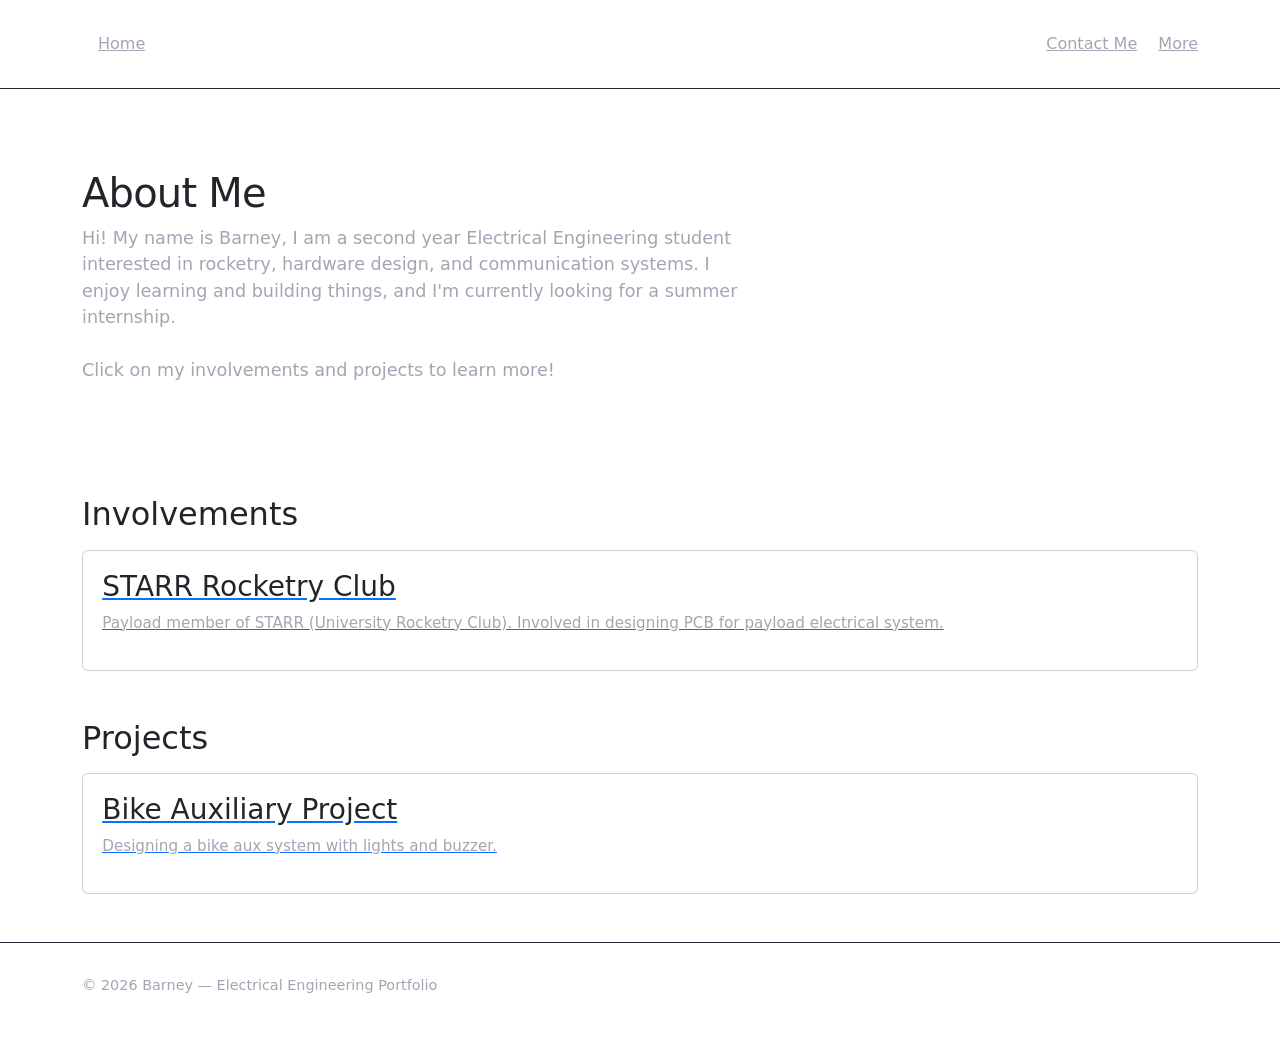
==== index.html @ 224e3424 "Refactor index.html for better structure and semantics Updated HTML structure and improved semantic " ====
<!DOCTYPE html>
<html lang="en">
<head>
  <meta charset="utf-8">
  <meta name="viewport" content="width=device-width, initial-scale=1">
  <title>My Projects & Involvements</title>

  <!-- Your custom CSS (load AFTER Bootstrap so it overrides) -->
  <link rel="stylesheet" href="main.css">

  <!-- Optional: Bootstrap ONLY for base reset (you can remove entirely if desired) -->
  <link href="https://cdn.jsdelivr.net/npm/bootstrap@5.1.3/dist/css/bootstrap.min.css" rel="stylesheet">
</head>

<body>

  <!-- NAV -->
  <header>
    <div class="container">
      <nav>
        <div class="logo">
          <a href="#">Home</a>
        </div>

        <div class="nav-links">
          <a href="page1.html">Contact Me</a>
          <a href="#">More</a>
        </div>
      </nav>
    </div>
  </header>

  <!-- HERO / ABOUT -->
  <section class="hero">
    <div class="container">
      <h1>About Me</h1>
      <p>
        Hi! My name is Barney, I am a second year Electrical Engineering student interested in rocketry,
        hardware design, and communication systems. I enjoy learning and building things, and I'm currently
        looking for a summer internship. <br><br>
        Click on my involvements and projects to learn more!
      </p>
    </div>
  </section>

  <!-- INVOLVEMENTS -->
  <section>
    <div class="container">
      <h2>Involvements</h2>

      <div class="grid">

        <a href="starr.html" class="card-link">
          <div class="card">
            <h3>STARR Rocketry Club</h3>
            <p>
              Payload member of STARR (University Rocketry Club). Involved in designing PCB for payload electrical system.
            </p>
          </div>
        </a>

      </div>
    </div>
  </section>

  <!-- PROJECTS -->
  <section>
    <div class="container">
      <h2>Projects</h2>

      <div class="grid">

        <a href="bike aux.html" class="card-link">
          <div class="card">
            <h3>Bike Auxiliary Project</h3>
            <p>Designing a bike aux system with lights and buzzer.</p>
          </div>
        </a>

      </div>
    </div>
  </section>

  <!-- FOOTER -->
  <footer>
    <div class="container">
      <p>© 2026 Barney — Electrical Engineering Portfolio</p>
    </div>
  </footer>

</body>
</html>
---- main.css ----
/* =========================
   Minimal Portfolio CSS
   Sleek / Engineering Style
   ========================= */

/* Reset */
* {
  margin: 0;
  padding: 0;
  box-sizing: border-box;
}

html {
  scroll-behavior: smooth;
}

body {
  font-family: Inter, system-ui, -apple-system, Segoe UI, Roboto, Arial, sans-serif;
  line-height: 1.6;
  color: #e6e6e6;
  background: #0f1115;
  -webkit-font-smoothing: antialiased;
  text-rendering: optimizeLegibility;
}

/* Theme */
:root {
  --bg: #0f1115;
  --panel: #151923;
  --text: #e6e6e6;
  --muted: #a0a6b2;
  --accent: #6ea8fe;
  --border: #232838;
}

/* Layout */
.container {
  width: min(1100px, 92%);
  margin: 0 auto;
}

/* Typography */
h1, h2, h3, h4 {
  line-height: 1.2;
  margin-bottom: 0.6rem;
  color: var(--text);
}

h1 {
  font-size: clamp(2rem, 4vw, 3rem);
  letter-spacing: -0.02em;
}

h2 {
  font-size: 1.6rem;
  margin-top: 2.5rem;
}

p {
  color: var(--muted);
  margin-bottom: 1rem;
}

/* Links */
a {
  color: var(--accent);
  text-decoration: none;
  transition: 0.2s ease;
}

a:hover {
  opacity: 0.8;
}

/* Header / Nav */
header {
  padding: 2rem 0;
  border-bottom: 1px solid var(--border);
  margin-bottom: 2rem;
}

nav {
  display: flex;
  justify-content: space-between;
  align-items: center;
  gap: 1rem;
}

nav a {
  margin-left: 1rem;
  font-weight: 500;
  color: var(--muted);
}

nav a:hover {
  color: var(--text);
}

/* Hero */
.hero {
  padding: 3rem 0;
}

.hero p {
  font-size: 1.1rem;
  max-width: 60ch;
}

/* Sections */
section {
  margin-bottom: 3rem;
}

/* Cards (projects / experience) */
.grid {
  display: grid;
  grid-template-columns: repeat(auto-fit, minmax(260px, 1fr));
  gap: 1.2rem;
  margin-top: 1rem;
}

.card {
  background: var(--panel);
  border: 1px solid var(--border);
  border-radius: 12px;
  padding: 1.2rem;
  transition: transform 0.15s ease, border 0.15s ease;
}

.card:hover {
  transform: translateY(-3px);
  border-color: var(--accent);
}

.card h3 {
  margin-bottom: 0.5rem;
}

.card p {
  font-size: 0.95rem;
}

/* Buttons */
button, .btn {
  display: inline-block;
  background: var(--accent);
  color: #0b0d12;
  padding: 0.6rem 1rem;
  border-radius: 8px;
  font-weight: 600;
  border: none;
  cursor: pointer;
  transition: 0.2s ease;
}

button:hover, .btn:hover {
  transform: translateY(-1px);
  opacity: 0.9;
}

/* Secondary button */
.btn-secondary {
  background: transparent;
  border: 1px solid var(--border);
  color: var(--text);
}

.btn-secondary:hover {
  border-color: var(--accent);
  color: var(--accent);
}

/* Lists */
ul {
  list-style: none;
  padding-left: 0;
}

li {
  padding: 0.4rem 0;
  color: var(--muted);
}

/* Footer */
footer {
  border-top: 1px solid var(--border);
  padding: 2rem 0;
  margin-top: 3rem;
  color: var(--muted);
  font-size: 0.9rem;
}

/* Code blocks (for engineering vibe) */
code {
  background: #1a1f2b;
  padding: 0.2rem 0.4rem;
  border-radius: 6px;
  font-family: ui-monospace, SFMono-Regular, Menlo, Monaco, Consolas, monospace;
  font-size: 0.9em;
}

pre {
  background: #141824;
  padding: 1rem;
  border-radius: 10px;
  overflow-x: auto;
  border: 1px solid var(--border);
}

/* Responsive tweaks */
@media (max-width: 600px) {
  nav {
    flex-direction: column;
    align-items: flex-start;
  }

  .hero {
    padding: 2rem 0;
  }
}
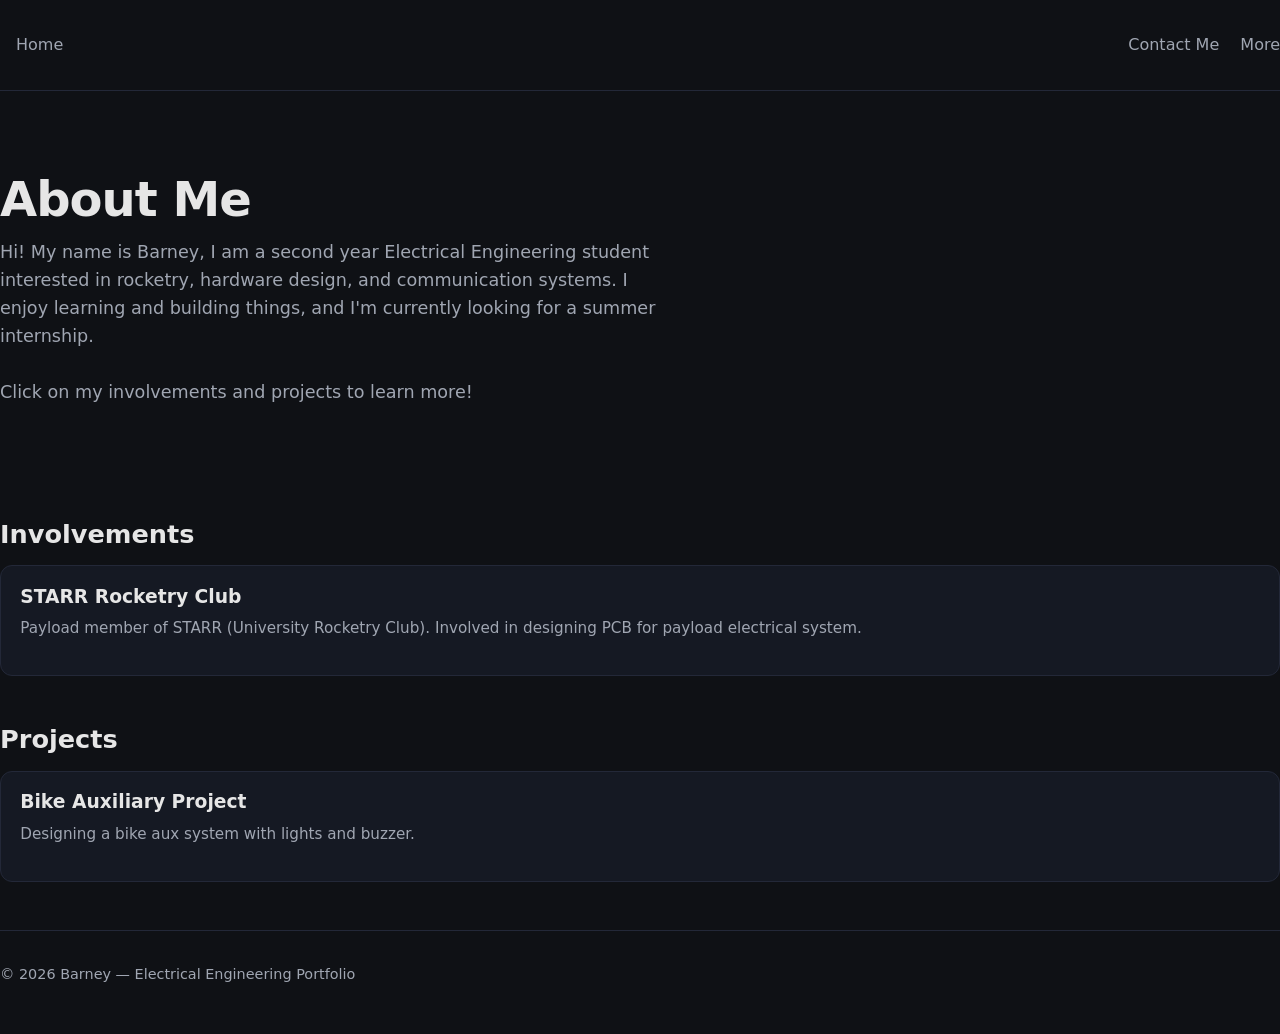
==== commit fd5357df: "Refactor HTML structure and remove Bootstrap Removed Bootstrap CSS to prevent conflicts and updated " ====
--- a/index.html
+++ b/index.html
@@ -5,22 +5,17 @@
   <meta name="viewport" content="width=device-width, initial-scale=1">
   <title>My Projects & Involvements</title>
 
-  <!-- Your custom CSS (load AFTER Bootstrap so it overrides) -->
+  <!-- ONLY your CSS (Bootstrap removed to prevent conflicts) -->
   <link rel="stylesheet" href="main.css">
-
-  <!-- Optional: Bootstrap ONLY for base reset (you can remove entirely if desired) -->
-  <link href="https://cdn.jsdelivr.net/npm/bootstrap@5.1.3/dist/css/bootstrap.min.css" rel="stylesheet">
 </head>
 
 <body>
 
   <!-- NAV -->
   <header>
-    <div class="container">
+    <div class="site-container">
       <nav>
-        <div class="logo">
-          <a href="#">Home</a>
-        </div>
+        <a href="index.html">Home</a>
 
         <div class="nav-links">
           <a href="page1.html">Contact Me</a>
@@ -30,14 +25,15 @@
     </div>
   </header>
 
-  <!-- HERO / ABOUT -->
+  <!-- HERO -->
   <section class="hero">
-    <div class="container">
+    <div class="site-container">
       <h1>About Me</h1>
+
       <p>
         Hi! My name is Barney, I am a second year Electrical Engineering student interested in rocketry,
         hardware design, and communication systems. I enjoy learning and building things, and I'm currently
-        looking for a summer internship. <br><br>
+        looking for a summer internship.<br><br>
         Click on my involvements and projects to learn more!
       </p>
     </div>
@@ -45,7 +41,7 @@
 
   <!-- INVOLVEMENTS -->
   <section>
-    <div class="container">
+    <div class="site-container">
       <h2>Involvements</h2>
 
       <div class="grid">
@@ -65,7 +61,7 @@
 
   <!-- PROJECTS -->
   <section>
-    <div class="container">
+    <div class="site-container">
       <h2>Projects</h2>
 
       <div class="grid">
@@ -83,7 +79,7 @@
 
   <!-- FOOTER -->
   <footer>
-    <div class="container">
+    <div class="site-container">
       <p>© 2026 Barney — Electrical Engineering Portfolio</p>
     </div>
   </footer>
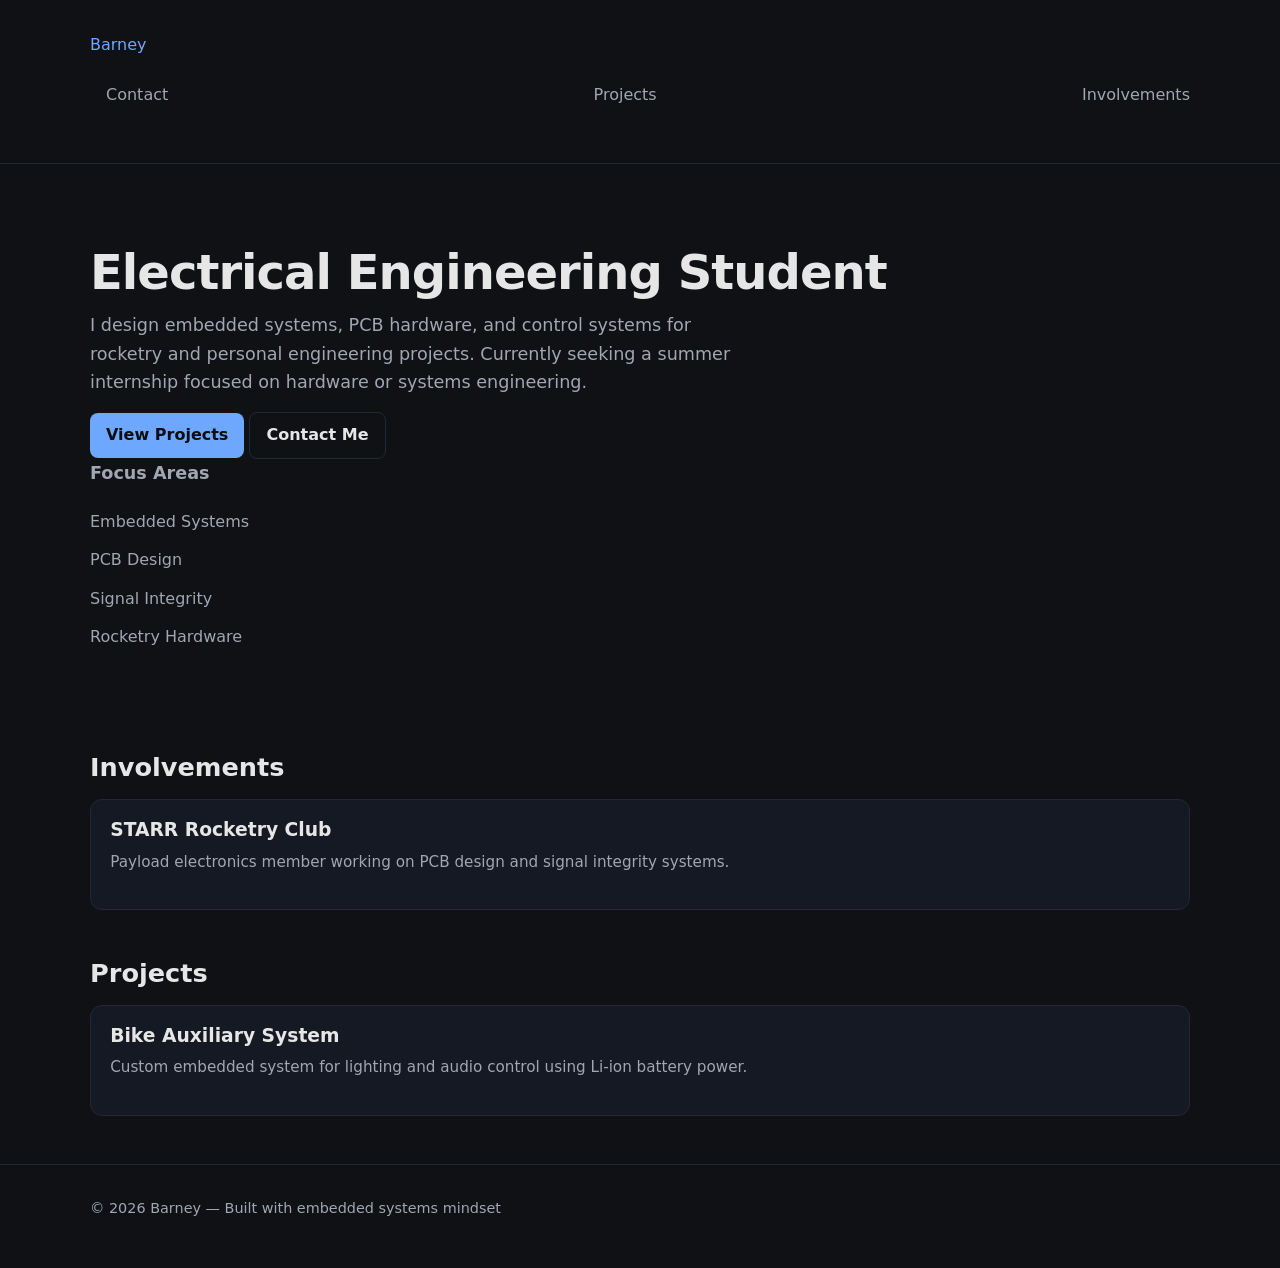
==== commit b46bb26f: "Revamp index.html for improved portfolio presentation Updated the portfolio page with new content an" ====
--- a/index.html
+++ b/index.html
@@ -3,45 +3,63 @@
 <head>
   <meta charset="utf-8">
   <meta name="viewport" content="width=device-width, initial-scale=1">
-  <title>My Projects & Involvements</title>
+  <title>Barney | Engineering Portfolio</title>
 
-  <!-- ONLY your CSS (Bootstrap removed to prevent conflicts) -->
   <link rel="stylesheet" href="main.css">
 </head>
 
 <body>
 
-  <!-- NAV -->
-  <header>
-    <div class="site-container">
-      <nav>
-        <a href="index.html">Home</a>
+  <!-- HEADER -->
+  <header class="site-header">
+    <div class="site-container header-inner">
+      <div class="logo">
+        <a href="index.html">Barney</a>
+      </div>
 
-        <div class="nav-links">
-          <a href="page1.html">Contact Me</a>
-          <a href="#">More</a>
-        </div>
+      <nav class="nav-links">
+        <a href="page1.html">Contact</a>
+        <a href="#projects">Projects</a>
+        <a href="#involvements">Involvements</a>
       </nav>
     </div>
   </header>
 
   <!-- HERO -->
   <section class="hero">
-    <div class="site-container">
-      <h1>About Me</h1>
+    <div class="site-container hero-grid">
 
-      <p>
-        Hi! My name is Barney, I am a second year Electrical Engineering student interested in rocketry,
-        hardware design, and communication systems. I enjoy learning and building things, and I'm currently
-        looking for a summer internship.<br><br>
-        Click on my involvements and projects to learn more!
-      </p>
+      <div>
+        <h1>Electrical Engineering Student</h1>
+
+        <p>
+          I design embedded systems, PCB hardware, and control systems for rocketry and personal engineering projects.
+          Currently seeking a summer internship focused on hardware or systems engineering.
+        </p>
+
+        <div class="hero-actions">
+          <a class="btn" href="#projects">View Projects</a>
+          <a class="btn btn-secondary" href="page1.html">Contact Me</a>
+        </div>
+      </div>
+
+      <div class="hero-card">
+        <p><strong>Focus Areas</strong></p>
+        <ul>
+          <li>Embedded Systems</li>
+          <li>PCB Design</li>
+          <li>Signal Integrity</li>
+          <li>Rocketry Hardware</li>
+        </ul>
+      </div>
+
     </div>
   </section>
 
   <!-- INVOLVEMENTS -->
-  <section>
+  <section id="involvements" class="section">
     <div class="site-container">
+
       <h2>Involvements</h2>
 
       <div class="grid">
@@ -49,38 +67,39 @@
         <a href="starr.html" class="card-link">
           <div class="card">
             <h3>STARR Rocketry Club</h3>
-            <p>
-              Payload member of STARR (University Rocketry Club). Involved in designing PCB for payload electrical system.
-            </p>
+            <p>Payload electronics member working on PCB design and signal integrity systems.</p>
           </div>
         </a>
 
       </div>
+
     </div>
   </section>
 
   <!-- PROJECTS -->
-  <section>
+  <section id="projects" class="section">
     <div class="site-container">
+
       <h2>Projects</h2>
 
       <div class="grid">
 
         <a href="bike aux.html" class="card-link">
           <div class="card">
-            <h3>Bike Auxiliary Project</h3>
-            <p>Designing a bike aux system with lights and buzzer.</p>
+            <h3>Bike Auxiliary System</h3>
+            <p>Custom embedded system for lighting and audio control using Li-ion battery power.</p>
           </div>
         </a>
 
       </div>
+
     </div>
   </section>
 
   <!-- FOOTER -->
-  <footer>
+  <footer class="site-footer">
     <div class="site-container">
-      <p>© 2026 Barney — Electrical Engineering Portfolio</p>
+      <p>© 2026 Barney — Built with embedded systems mindset</p>
     </div>
   </footer>
 
--- a/main.css
+++ b/main.css
@@ -21,6 +21,12 @@
   background: #0f1115;
   -webkit-font-smoothing: antialiased;
   text-rendering: optimizeLegibility;
+}
+
+.card-link {
+  text-decoration: none;
+  color: inherit;
+  display: block;
 }
 
 /* Theme */
@@ -34,6 +40,11 @@
 }
 
 /* Layout */
+.site-container {
+  width: min(1100px, 92%);
+  margin: 0 auto;
+}
+
 .container {
   width: min(1100px, 92%);
   margin: 0 auto;
@@ -83,16 +94,16 @@
   display: flex;
   justify-content: space-between;
   align-items: center;
-  gap: 1rem;
-}
-
-nav a {
+  padding: 1.5rem 0;
+}
+
+.nav-links a {
   margin-left: 1rem;
-  font-weight: 500;
-  color: var(--muted);
-}
-
-nav a:hover {
+  color: var(--muted);
+  text-decoration: none;
+}
+
+.nav-links a:hover {
   color: var(--text);
 }
 
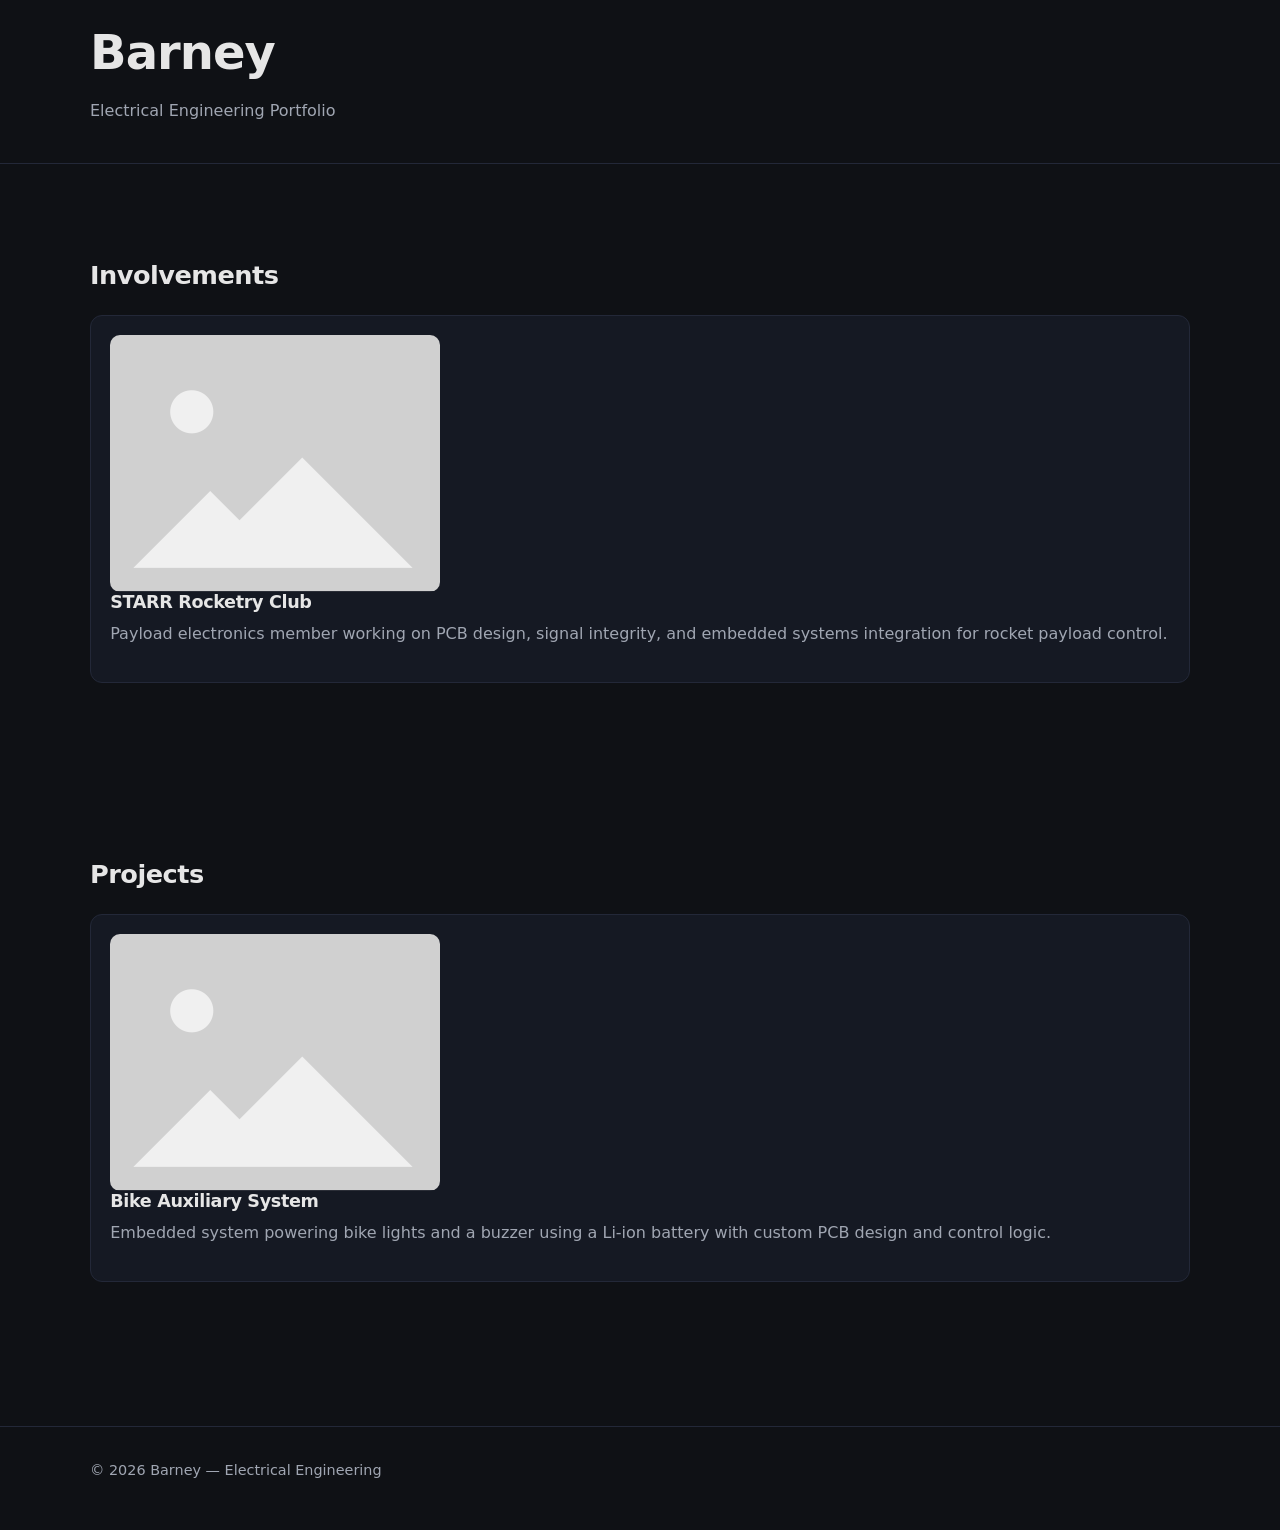
==== commit 1b0c3ed5: "Revise index.html for improved layout and content Updated the structure and content of the portfolio" ====
--- a/index.html
+++ b/index.html
@@ -12,94 +12,63 @@
 
   <!-- HEADER -->
   <header class="site-header">
-    <div class="site-container header-inner">
-      <div class="logo">
-        <a href="index.html">Barney</a>
+    <div class="site-container">
+      <div class="header-title">
+        <h1>Barney</h1>
+        <p>Electrical Engineering Portfolio</p>
       </div>
-
-      <nav class="nav-links">
-        <a href="page1.html">Contact</a>
-        <a href="#projects">Projects</a>
-        <a href="#involvements">Involvements</a>
-      </nav>
     </div>
   </header>
 
-  <!-- HERO -->
-  <section class="hero">
-    <div class="site-container hero-grid">
+  <!-- MAIN CONTENT -->
+  <main class="site-container">
 
-      <div>
-        <h1>Electrical Engineering Student</h1>
-
-        <p>
-          I design embedded systems, PCB hardware, and control systems for rocketry and personal engineering projects.
-          Currently seeking a summer internship focused on hardware or systems engineering.
-        </p>
-
-        <div class="hero-actions">
-          <a class="btn" href="#projects">View Projects</a>
-          <a class="btn btn-secondary" href="page1.html">Contact Me</a>
-        </div>
-      </div>
-
-      <div class="hero-card">
-        <p><strong>Focus Areas</strong></p>
-        <ul>
-          <li>Embedded Systems</li>
-          <li>PCB Design</li>
-          <li>Signal Integrity</li>
-          <li>Rocketry Hardware</li>
-        </ul>
-      </div>
-
-    </div>
-  </section>
-
-  <!-- INVOLVEMENTS -->
-  <section id="involvements" class="section">
-    <div class="site-container">
-
+    <!-- INVOLVEMENTS -->
+    <section class="section">
       <h2>Involvements</h2>
 
       <div class="grid">
 
         <a href="starr.html" class="card-link">
           <div class="card">
+            <img src="placeholder.png" alt="STARR Rocketry">
+
             <h3>STARR Rocketry Club</h3>
-            <p>Payload electronics member working on PCB design and signal integrity systems.</p>
+            <p>
+              Payload electronics member working on PCB design, signal integrity, and embedded systems integration for rocket payload control.
+            </p>
           </div>
         </a>
 
       </div>
+    </section>
 
-    </div>
-  </section>
-
-  <!-- PROJECTS -->
-  <section id="projects" class="section">
-    <div class="site-container">
-
+    <!-- PROJECTS -->
+    <section class="section">
       <h2>Projects</h2>
 
       <div class="grid">
 
         <a href="bike aux.html" class="card-link">
           <div class="card">
+            <img src="placeholder.png" alt="Bike Auxiliary System">
+
             <h3>Bike Auxiliary System</h3>
-            <p>Custom embedded system for lighting and audio control using Li-ion battery power.</p>
+            <p>
+              Embedded system powering bike lights and a buzzer using a Li-ion battery with custom PCB design and control logic.
+            </p>
           </div>
         </a>
 
       </div>
+    </section>
 
-    </div>
-  </section>
+  </main>
 
   <!-- FOOTER -->
   <footer class="site-footer">
     <div class="site-container">
-      <p>© 2026 Barney — Built with embedded systems mindset</p>
+      <p>© 2026 Barney — Electrical Engineering</p>
     </div>
   </footer>
 
--- a/main.css
+++ b/main.css
@@ -1,9 +1,8 @@
-/* =========================
-   Minimal Portfolio CSS
-   Sleek / Engineering Style
-   ========================= */
-
-/* Reset */
+
+/* =========================
+   RESET + BASE
+   ========================= */
+
 * {
   margin: 0;
   padding: 0;
@@ -16,20 +15,15 @@
 
 body {
   font-family: Inter, system-ui, -apple-system, Segoe UI, Roboto, Arial, sans-serif;
+  background: #0f1115;
+  color: #e6e6e6;
   line-height: 1.6;
-  color: #e6e6e6;
-  background: #0f1115;
-  -webkit-font-smoothing: antialiased;
-  text-rendering: optimizeLegibility;
-}
-
-.card-link {
-  text-decoration: none;
-  color: inherit;
-  display: block;
-}
-
-/* Theme */
+}
+
+/* =========================
+   DESIGN TOKENS
+   ========================= */
+
 :root {
   --bg: #0f1115;
   --panel: #151923;
@@ -39,32 +33,43 @@
   --border: #232838;
 }
 
-/* Layout */
+/* =========================
+   LAYOUT SYSTEM
+   ========================= */
+
 .site-container {
   width: min(1100px, 92%);
   margin: 0 auto;
 }
 
-.container {
-  width: min(1100px, 92%);
-  margin: 0 auto;
-}
-
-/* Typography */
-h1, h2, h3, h4 {
+.section {
+  padding: 5rem 0;
+}
+
+/* =========================
+   TYPOGRAPHY
+   ========================= */
+
+h1, h2, h3 {
   line-height: 1.2;
-  margin-bottom: 0.6rem;
+  letter-spacing: -0.02em;
   color: var(--text);
 }
 
 h1 {
   font-size: clamp(2rem, 4vw, 3rem);
-  letter-spacing: -0.02em;
+  margin-bottom: 1rem;
 }
 
 h2 {
   font-size: 1.6rem;
-  margin-top: 2.5rem;
+  margin-bottom: 1.5rem;
+  margin-top: 1rem;
+}
+
+h3 {
+  font-size: 1.1rem;
+  margin-bottom: 0.5rem;
 }
 
 p {
@@ -72,7 +77,20 @@
   margin-bottom: 1rem;
 }
 
-/* Links */
+ul {
+  list-style: none;
+  padding-left: 0;
+}
+
+li {
+  color: var(--muted);
+  padding: 0.3rem 0;
+}
+
+/* =========================
+   LINKS
+   ========================= */
+
 a {
   color: var(--accent);
   text-decoration: none;
@@ -80,54 +98,105 @@
 }
 
 a:hover {
-  opacity: 0.8;
-}
-
-/* Header / Nav */
-header {
-  padding: 2rem 0;
+  opacity: 0.85;
+}
+
+/* =========================
+   HEADER / NAV
+   ========================= */
+
+.site-header {
+  padding: 1.5rem 0;
   border-bottom: 1px solid var(--border);
-  margin-bottom: 2rem;
-}
-
-nav {
+}
+
+.header-inner {
   display: flex;
   justify-content: space-between;
   align-items: center;
-  padding: 1.5rem 0;
 }
 
 .nav-links a {
-  margin-left: 1rem;
-  color: var(--muted);
-  text-decoration: none;
+  margin-left: 1.2rem;
+  color: var(--muted);
+  font-weight: 500;
 }
 
 .nav-links a:hover {
   color: var(--text);
 }
 
-/* Hero */
+.logo a {
+  font-weight: 700;
+  color: var(--text);
+  font-size: 1.1rem;
+}
+
+/* =========================
+   HERO
+   ========================= */
+
 .hero {
-  padding: 3rem 0;
-}
-
-.hero p {
-  font-size: 1.1rem;
-  max-width: 60ch;
-}
-
-/* Sections */
-section {
-  margin-bottom: 3rem;
-}
-
-/* Cards (projects / experience) */
+  padding: 6rem 0;
+}
+
+.hero-grid {
+  display: grid;
+  grid-template-columns: 2fr 1fr;
+  gap: 3rem;
+  align-items: start;
+}
+
+.hero-card {
+  background: var(--panel);
+  border: 1px solid var(--border);
+  padding: 1.5rem;
+  border-radius: 12px;
+}
+
+/* =========================
+   BUTTONS
+   ========================= */
+
+.hero-actions {
+  margin-top: 1.5rem;
+}
+
+.btn {
+  display: inline-block;
+  padding: 0.7rem 1.2rem;
+  border-radius: 8px;
+  background: var(--accent);
+  color: #0b0d12;
+  font-weight: 600;
+  margin-right: 0.5rem;
+  transition: 0.2s ease;
+}
+
+.btn:hover {
+  transform: translateY(-1px);
+  opacity: 0.9;
+}
+
+.btn-secondary {
+  background: transparent;
+  border: 1px solid var(--border);
+  color: var(--text);
+}
+
+.btn-secondary:hover {
+  border-color: var(--accent);
+  color: var(--accent);
+}
+
+/* =========================
+   GRID / CARDS
+   ========================= */
+
 .grid {
   display: grid;
   grid-template-columns: repeat(auto-fit, minmax(260px, 1fr));
   gap: 1.2rem;
-  margin-top: 1rem;
 }
 
 .card {
@@ -135,7 +204,7 @@
   border: 1px solid var(--border);
   border-radius: 12px;
   padding: 1.2rem;
-  transition: transform 0.15s ease, border 0.15s ease;
+  transition: 0.2s ease;
 }
 
 .card:hover {
@@ -143,89 +212,52 @@
   border-color: var(--accent);
 }
 
-.card h3 {
-  margin-bottom: 0.5rem;
-}
-
-.card p {
-  font-size: 0.95rem;
-}
-
-/* Buttons */
-button, .btn {
-  display: inline-block;
-  background: var(--accent);
-  color: #0b0d12;
-  padding: 0.6rem 1rem;
-  border-radius: 8px;
-  font-weight: 600;
-  border: none;
-  cursor: pointer;
-  transition: 0.2s ease;
-}
-
-button:hover, .btn:hover {
-  transform: translateY(-1px);
-  opacity: 0.9;
-}
-
-/* Secondary button */
-.btn-secondary {
-  background: transparent;
-  border: 1px solid var(--border);
-  color: var(--text);
-}
-
-.btn-secondary:hover {
-  border-color: var(--accent);
-  color: var(--accent);
-}
-
-/* Lists */
-ul {
-  list-style: none;
-  padding-left: 0;
-}
-
-li {
-  padding: 0.4rem 0;
-  color: var(--muted);
-}
-
-/* Footer */
-footer {
+.card-link {
+  text-decoration: none;
+  color: inherit;
+  display: block;
+}
+
+/* =========================
+   IMAGES
+   ========================= */
+
+img {
+  max-width: 100%;
+  display: block;
+  border-radius: 10px;
+}
+
+/* =========================
+   FOOTER
+   ========================= */
+
+.site-footer {
   border-top: 1px solid var(--border);
   padding: 2rem 0;
-  margin-top: 3rem;
+  margin-top: 4rem;
   color: var(--muted);
   font-size: 0.9rem;
 }
 
-/* Code blocks (for engineering vibe) */
-code {
-  background: #1a1f2b;
-  padding: 0.2rem 0.4rem;
-  border-radius: 6px;
-  font-family: ui-monospace, SFMono-Regular, Menlo, Monaco, Consolas, monospace;
-  font-size: 0.9em;
-}
-
-pre {
-  background: #141824;
-  padding: 1rem;
-  border-radius: 10px;
-  overflow-x: auto;
-  border: 1px solid var(--border);
-}
-
-/* Responsive tweaks */
-@media (max-width: 600px) {
-  nav {
+/* =========================
+   RESPONSIVE
+   ========================= */
+
+@media (max-width: 768px) {
+
+  .hero-grid {
+    grid-template-columns: 1fr;
+  }
+
+  .header-inner {
     flex-direction: column;
+    gap: 1rem;
     align-items: flex-start;
   }
 
-  .hero {
-    padding: 2rem 0;
+  .nav-links a {
+    margin-left: 0;
+    margin-right: 1rem;
   }
 }
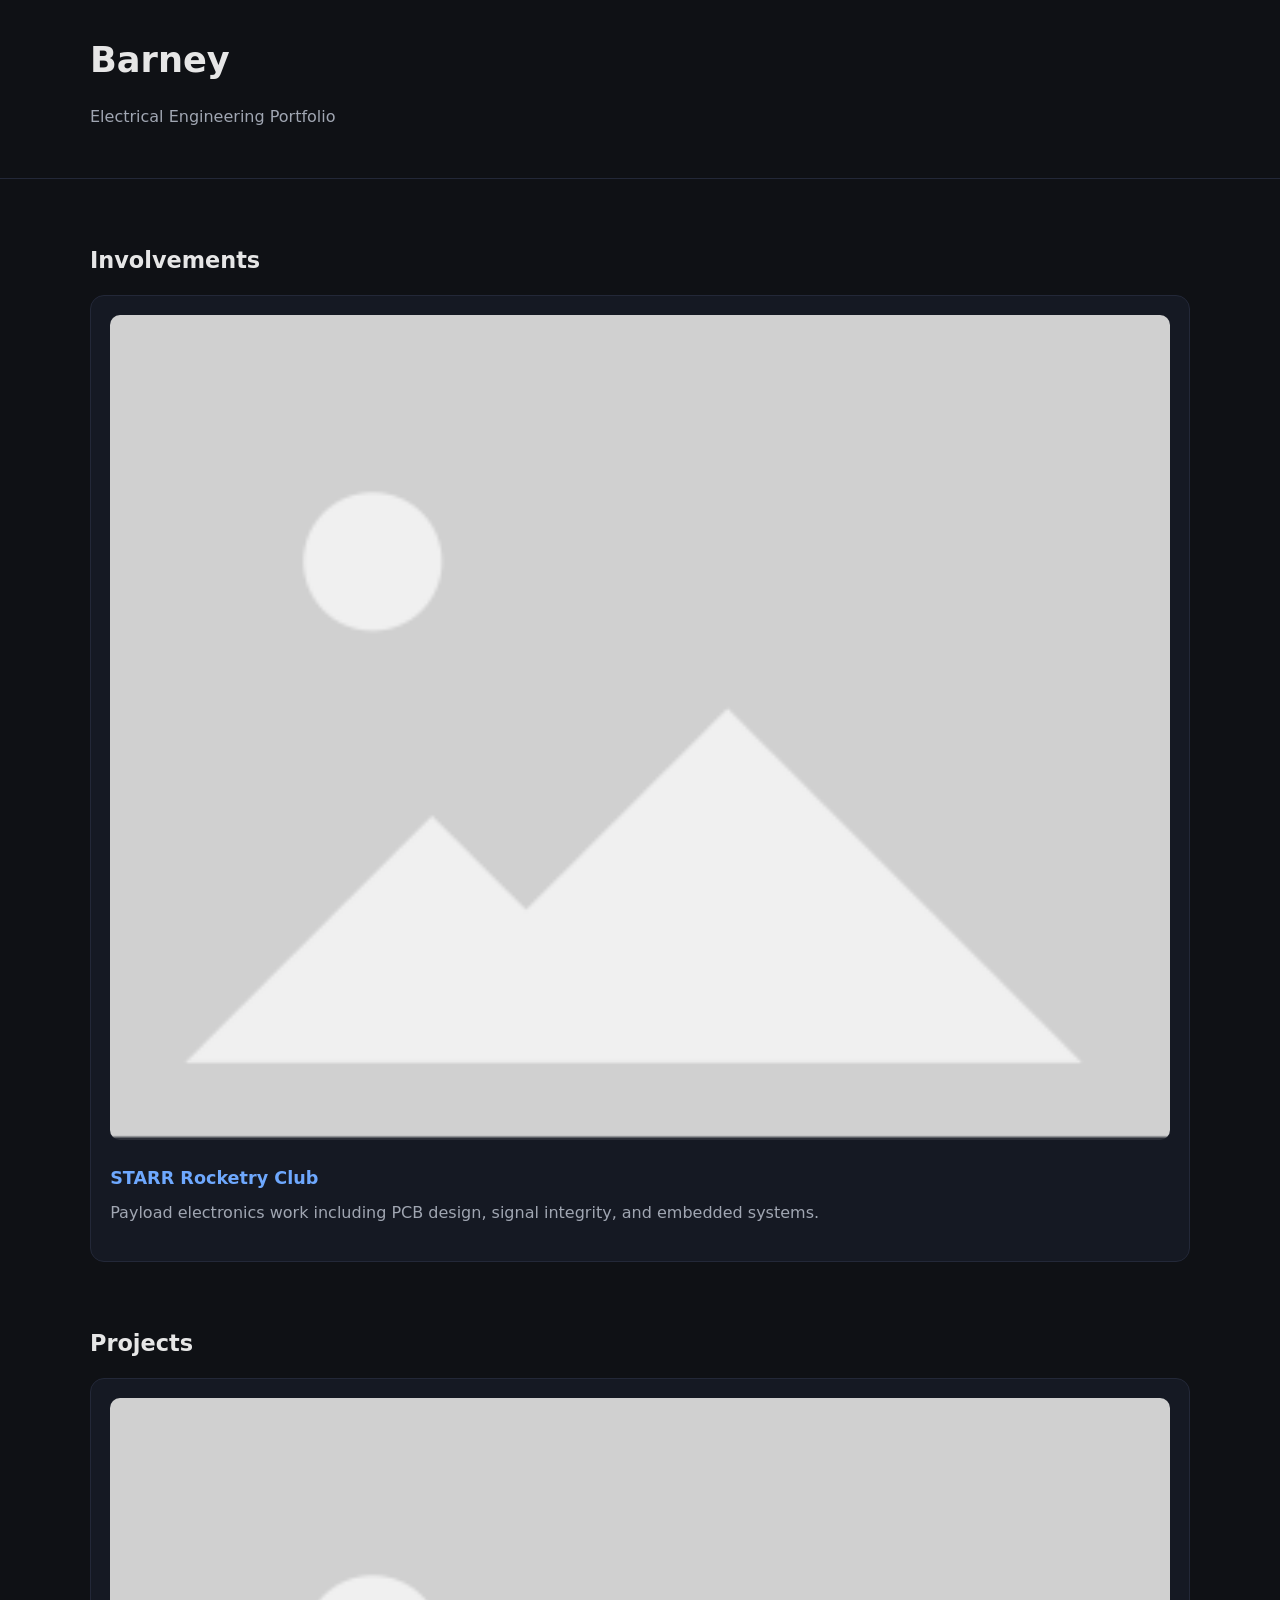
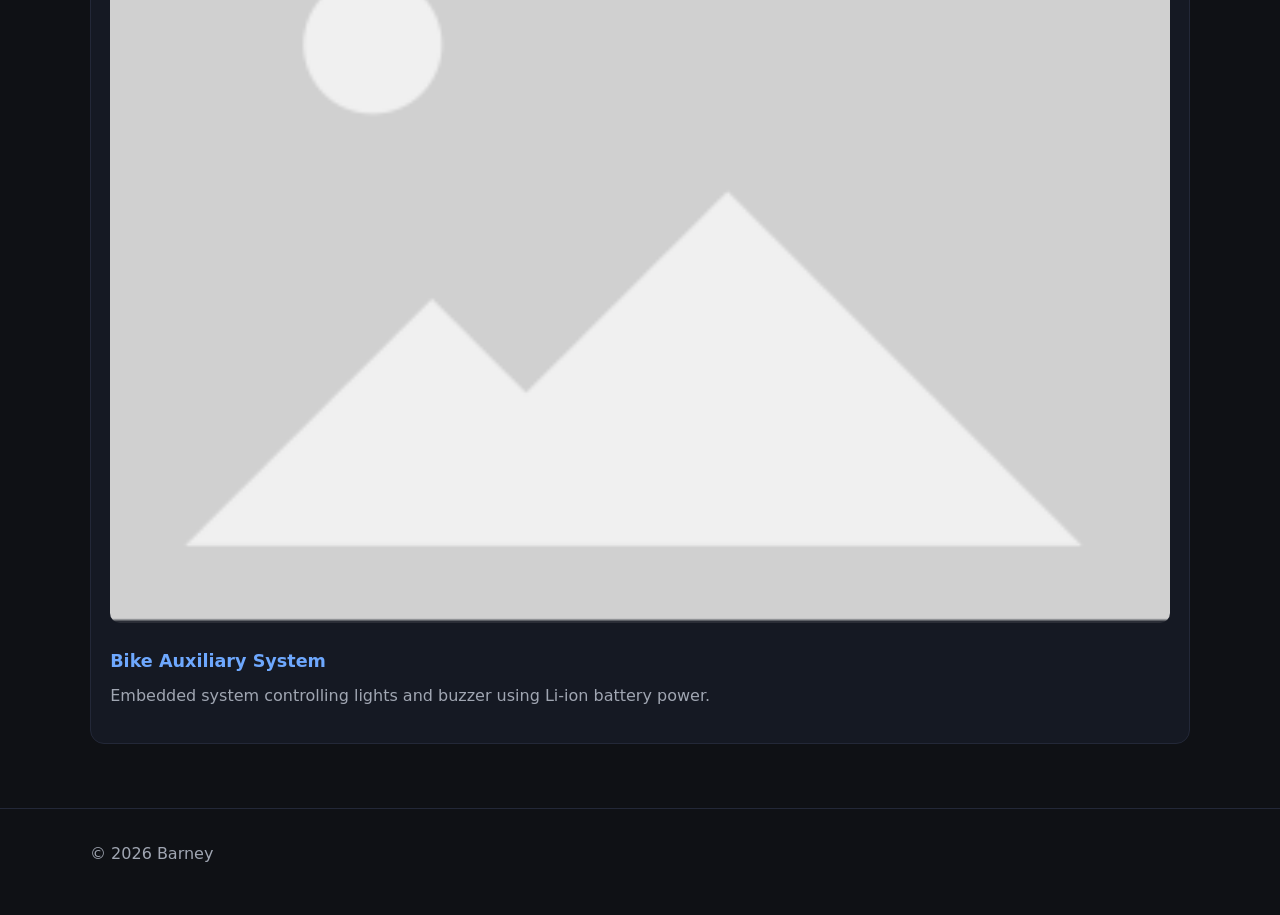
==== commit c1d2d228: "Refactor index.html for improved structure and content Updated the HTML structure and content for cl" ====
--- a/index.html
+++ b/index.html
@@ -3,74 +3,53 @@
 <head>
   <meta charset="utf-8">
   <meta name="viewport" content="width=device-width, initial-scale=1">
-  <title>Barney | Engineering Portfolio</title>
+  <title>Barney Portfolio</title>
 
   <link rel="stylesheet" href="main.css">
 </head>
 
 <body>
 
-  <!-- HEADER -->
-  <header class="site-header">
-    <div class="site-container">
-      <div class="header-title">
-        <h1>Barney</h1>
-        <p>Electrical Engineering Portfolio</p>
+<header class="site-header">
+  <div class="site-container">
+    <h1>Barney</h1>
+    <p>Electrical Engineering Portfolio</p>
+  </div>
+</header>
+
+<main class="site-container">
+
+  <section>
+    <h2>Involvements</h2>
+
+    <a href="starr.html">
+      <div class="card">
+        <img src="placeholder.png">
+        <h3>STARR Rocketry Club</h3>
+        <p>Payload electronics work including PCB design, signal integrity, and embedded systems.</p>
       </div>
-    </div>
-  </header>
+    </a>
+  </section>
 
-  <!-- MAIN CONTENT -->
-  <main class="site-container">
+  <section>
+    <h2>Projects</h2>
 
-    <!-- INVOLVEMENTS -->
-    <section class="section">
-      <h2>Involvements</h2>
+    <a href="bike aux.html">
+      <div class="card">
+        <img src="placeholder.png">
+        <h3>Bike Auxiliary System</h3>
+        <p>Embedded system controlling lights and buzzer using Li-ion battery power.</p>
+      </div>
+    </a>
+  </section>
 
-      <div class="grid">
+</main>
 
-        <a href="starr.html" class="card-link">
-          <div class="card">
-            <img src="placeholder.png" alt="STARR Rocketry">
-
-            <h3>STARR Rocketry Club</h3>
-            <p>
-              Payload electronics member working on PCB design, signal integrity, and embedded systems integration for rocket payload control.
-            </p>
-          </div>
-        </a>
-
-      </div>
-    </section>
-
-    <!-- PROJECTS -->
-    <section class="section">
-      <h2>Projects</h2>
-
-      <div class="grid">
-
-        <a href="bike aux.html" class="card-link">
-          <div class="card">
-            <img src="placeholder.png" alt="Bike Auxiliary System">
-
-            <h3>Bike Auxiliary System</h3>
-            <p>
-              Embedded system powering bike lights and a buzzer using a Li-ion battery with custom PCB design and control logic.
-            </p>
-          </div>
-        </a>
-
-      </div>
-    </section>
-
-  </main>
-
-  <!-- FOOTER -->
-  <footer class="site-footer">
-    <div class="site-container">
-      <p>© 2026 Barney — Electrical Engineering</p>
-    </div>
-  </footer>
+<footer class="site-footer">
+  <div class="site-container">
+    <p>© 2026 Barney</p>
+  </div>
+</footer>
 
 </body>
 </html>
--- a/main.css
+++ b/main.css
@@ -1,6 +1,5 @@
-
 /* =========================
-   RESET + BASE
+   RESET
    ========================= */
 
 * {
@@ -9,32 +8,15 @@
   box-sizing: border-box;
 }
 
-html {
-  scroll-behavior: smooth;
-}
-
 body {
-  font-family: Inter, system-ui, -apple-system, Segoe UI, Roboto, Arial, sans-serif;
+  font-family: system-ui, -apple-system, Segoe UI, Roboto, Arial, sans-serif;
   background: #0f1115;
   color: #e6e6e6;
   line-height: 1.6;
 }
 
 /* =========================
-   DESIGN TOKENS
-   ========================= */
-
-:root {
-  --bg: #0f1115;
-  --panel: #151923;
-  --text: #e6e6e6;
-  --muted: #a0a6b2;
-  --accent: #6ea8fe;
-  --border: #232838;
-}
-
-/* =========================
-   LAYOUT SYSTEM
+   LAYOUT (FIXES YOUR MARGINS)
    ========================= */
 
 .site-container {
@@ -42,29 +24,40 @@
   margin: 0 auto;
 }
 
-.section {
-  padding: 5rem 0;
+section {
+  margin: 4rem 0;
+}
+
+/* =========================
+   HEADER
+   ========================= */
+
+.site-header {
+  padding: 2rem 0;
+  border-bottom: 1px solid #232838;
+}
+
+.site-header a {
+  color: #a0a6b2;
+  text-decoration: none;
+}
+
+.site-header a:hover {
+  color: #ffffff;
 }
 
 /* =========================
    TYPOGRAPHY
    ========================= */
 
-h1, h2, h3 {
-  line-height: 1.2;
-  letter-spacing: -0.02em;
-  color: var(--text);
-}
-
 h1 {
-  font-size: clamp(2rem, 4vw, 3rem);
+  font-size: 2.2rem;
   margin-bottom: 1rem;
 }
 
 h2 {
-  font-size: 1.6rem;
-  margin-bottom: 1.5rem;
-  margin-top: 1rem;
+  font-size: 1.4rem;
+  margin-bottom: 1rem;
 }
 
 h3 {
@@ -73,18 +66,26 @@
 }
 
 p {
-  color: var(--muted);
+  color: #a0a6b2;
   margin-bottom: 1rem;
 }
 
-ul {
-  list-style: none;
-  padding-left: 0;
+/* =========================
+   CARDS (THIS IS YOUR MAIN UI)
+   ========================= */
+
+.card {
+  background: #151923;
+  border: 1px solid #232838;
+  border-radius: 14px;
+  padding: 1.2rem;
+  margin-bottom: 1.5rem;
 }
 
-li {
-  color: var(--muted);
-  padding: 0.3rem 0;
+.card img {
+  width: 100%;
+  border-radius: 10px;
+  margin-bottom: 1rem;
 }
 
 /* =========================
@@ -92,9 +93,8 @@
    ========================= */
 
 a {
-  color: var(--accent);
+  color: #6ea8fe;
   text-decoration: none;
-  transition: 0.2s ease;
 }
 
 a:hover {
@@ -102,162 +102,12 @@
 }
 
 /* =========================
-   HEADER / NAV
-   ========================= */
-
-.site-header {
-  padding: 1.5rem 0;
-  border-bottom: 1px solid var(--border);
-}
-
-.header-inner {
-  display: flex;
-  justify-content: space-between;
-  align-items: center;
-}
-
-.nav-links a {
-  margin-left: 1.2rem;
-  color: var(--muted);
-  font-weight: 500;
-}
-
-.nav-links a:hover {
-  color: var(--text);
-}
-
-.logo a {
-  font-weight: 700;
-  color: var(--text);
-  font-size: 1.1rem;
-}
-
-/* =========================
-   HERO
-   ========================= */
-
-.hero {
-  padding: 6rem 0;
-}
-
-.hero-grid {
-  display: grid;
-  grid-template-columns: 2fr 1fr;
-  gap: 3rem;
-  align-items: start;
-}
-
-.hero-card {
-  background: var(--panel);
-  border: 1px solid var(--border);
-  padding: 1.5rem;
-  border-radius: 12px;
-}
-
-/* =========================
-   BUTTONS
-   ========================= */
-
-.hero-actions {
-  margin-top: 1.5rem;
-}
-
-.btn {
-  display: inline-block;
-  padding: 0.7rem 1.2rem;
-  border-radius: 8px;
-  background: var(--accent);
-  color: #0b0d12;
-  font-weight: 600;
-  margin-right: 0.5rem;
-  transition: 0.2s ease;
-}
-
-.btn:hover {
-  transform: translateY(-1px);
-  opacity: 0.9;
-}
-
-.btn-secondary {
-  background: transparent;
-  border: 1px solid var(--border);
-  color: var(--text);
-}
-
-.btn-secondary:hover {
-  border-color: var(--accent);
-  color: var(--accent);
-}
-
-/* =========================
-   GRID / CARDS
-   ========================= */
-
-.grid {
-  display: grid;
-  grid-template-columns: repeat(auto-fit, minmax(260px, 1fr));
-  gap: 1.2rem;
-}
-
-.card {
-  background: var(--panel);
-  border: 1px solid var(--border);
-  border-radius: 12px;
-  padding: 1.2rem;
-  transition: 0.2s ease;
-}
-
-.card:hover {
-  transform: translateY(-3px);
-  border-color: var(--accent);
-}
-
-.card-link {
-  text-decoration: none;
-  color: inherit;
-  display: block;
-}
-
-/* =========================
-   IMAGES
-   ========================= */
-
-img {
-  max-width: 100%;
-  display: block;
-  border-radius: 10px;
-}
-
-/* =========================
    FOOTER
    ========================= */
 
 .site-footer {
-  border-top: 1px solid var(--border);
+  border-top: 1px solid #232838;
   padding: 2rem 0;
   margin-top: 4rem;
-  color: var(--muted);
-  font-size: 0.9rem;
+  color: #a0a6b2;
 }
-
-/* =========================
-   RESPONSIVE
-   ========================= */
-
-@media (max-width: 768px) {
-
-  .hero-grid {
-    grid-template-columns: 1fr;
-  }
-
-  .header-inner {
-    flex-direction: column;
-    gap: 1rem;
-    align-items: flex-start;
-  }
-
-  .nav-links a {
-    margin-left: 0;
-    margin-right: 1rem;
-  }
-}
